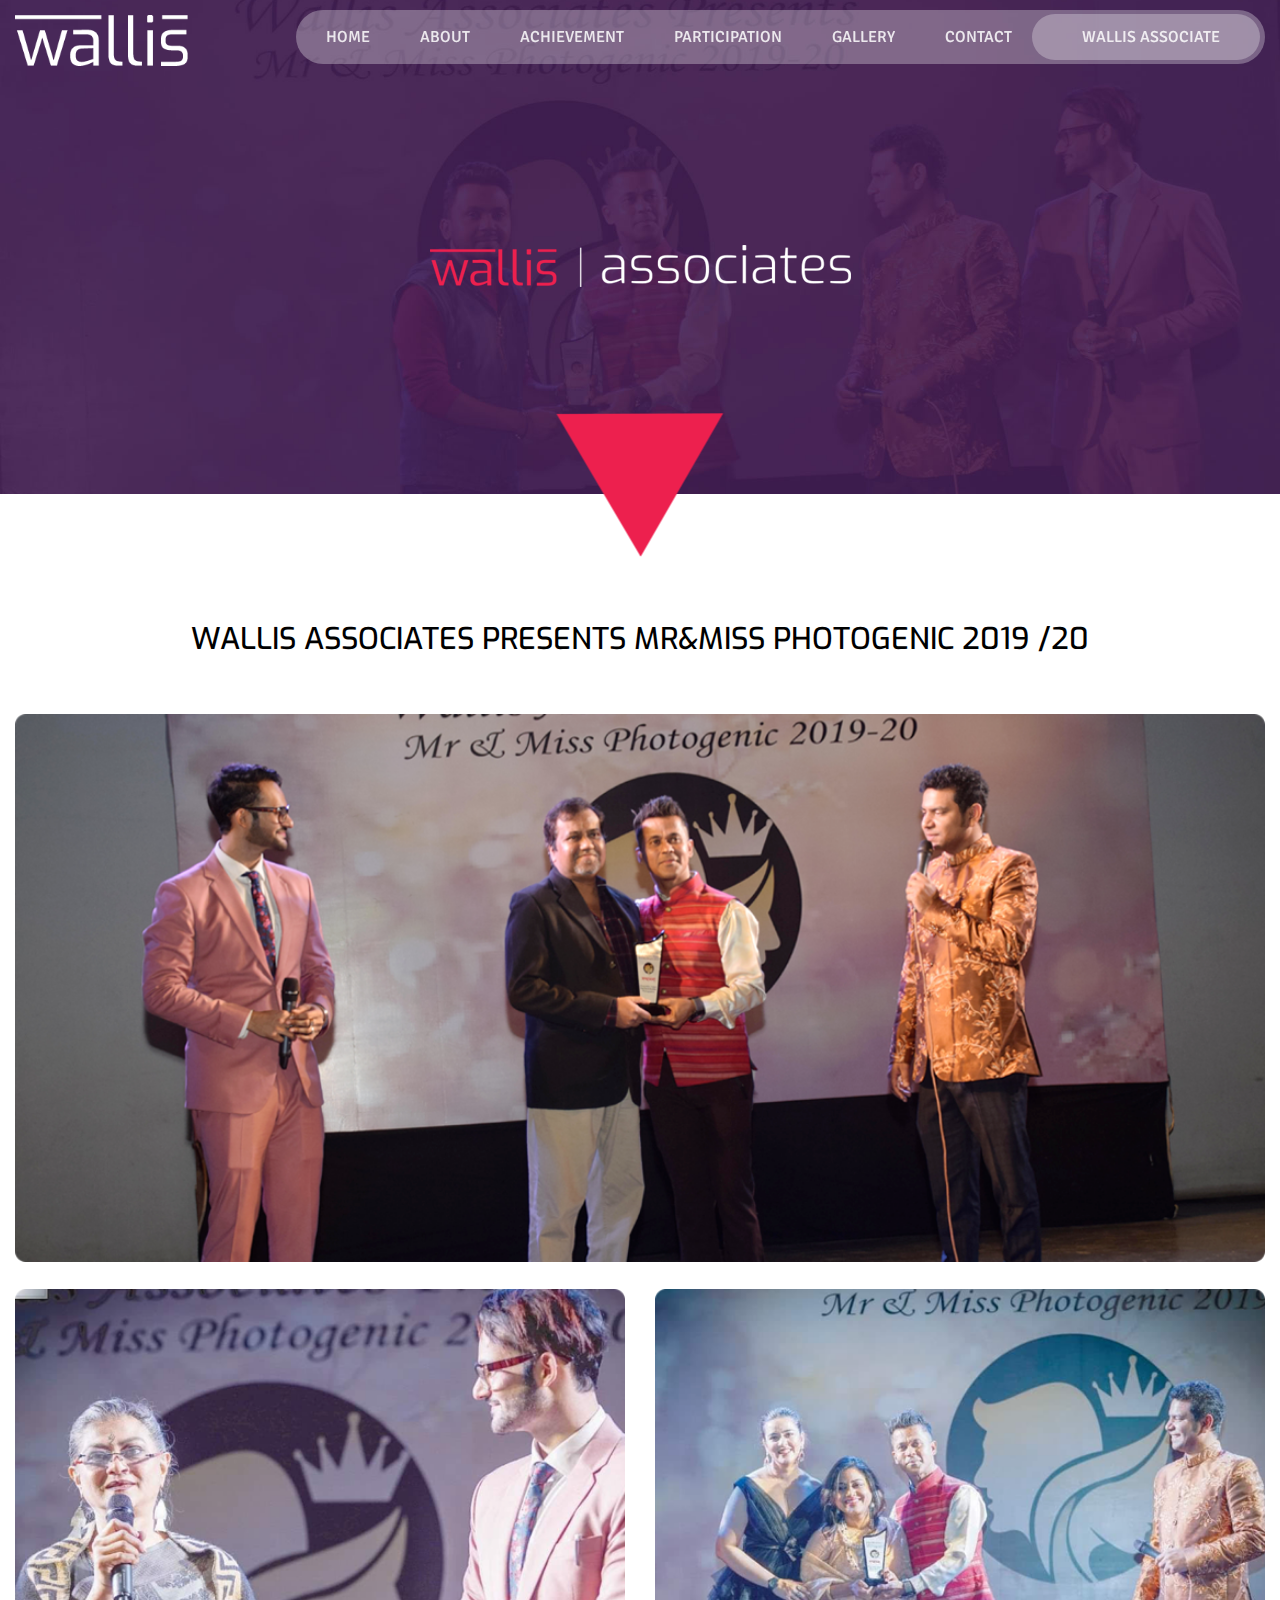
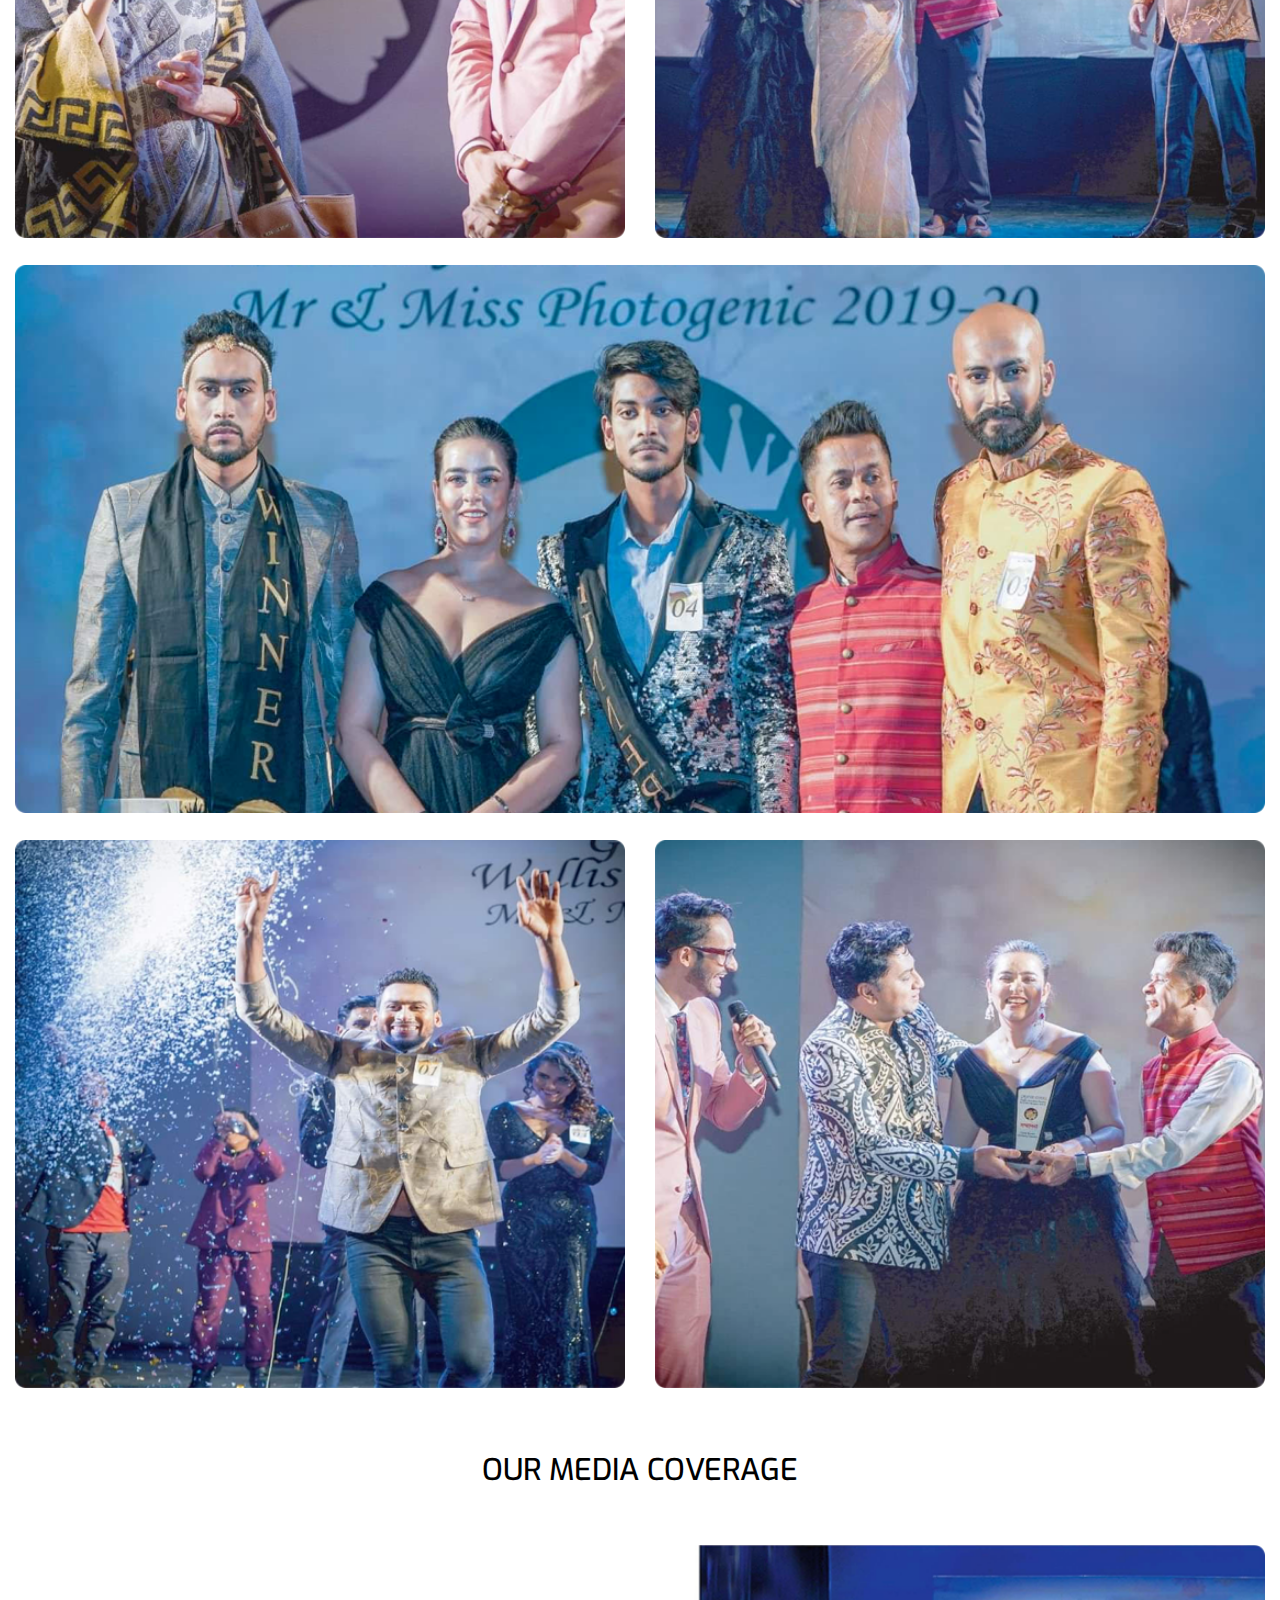
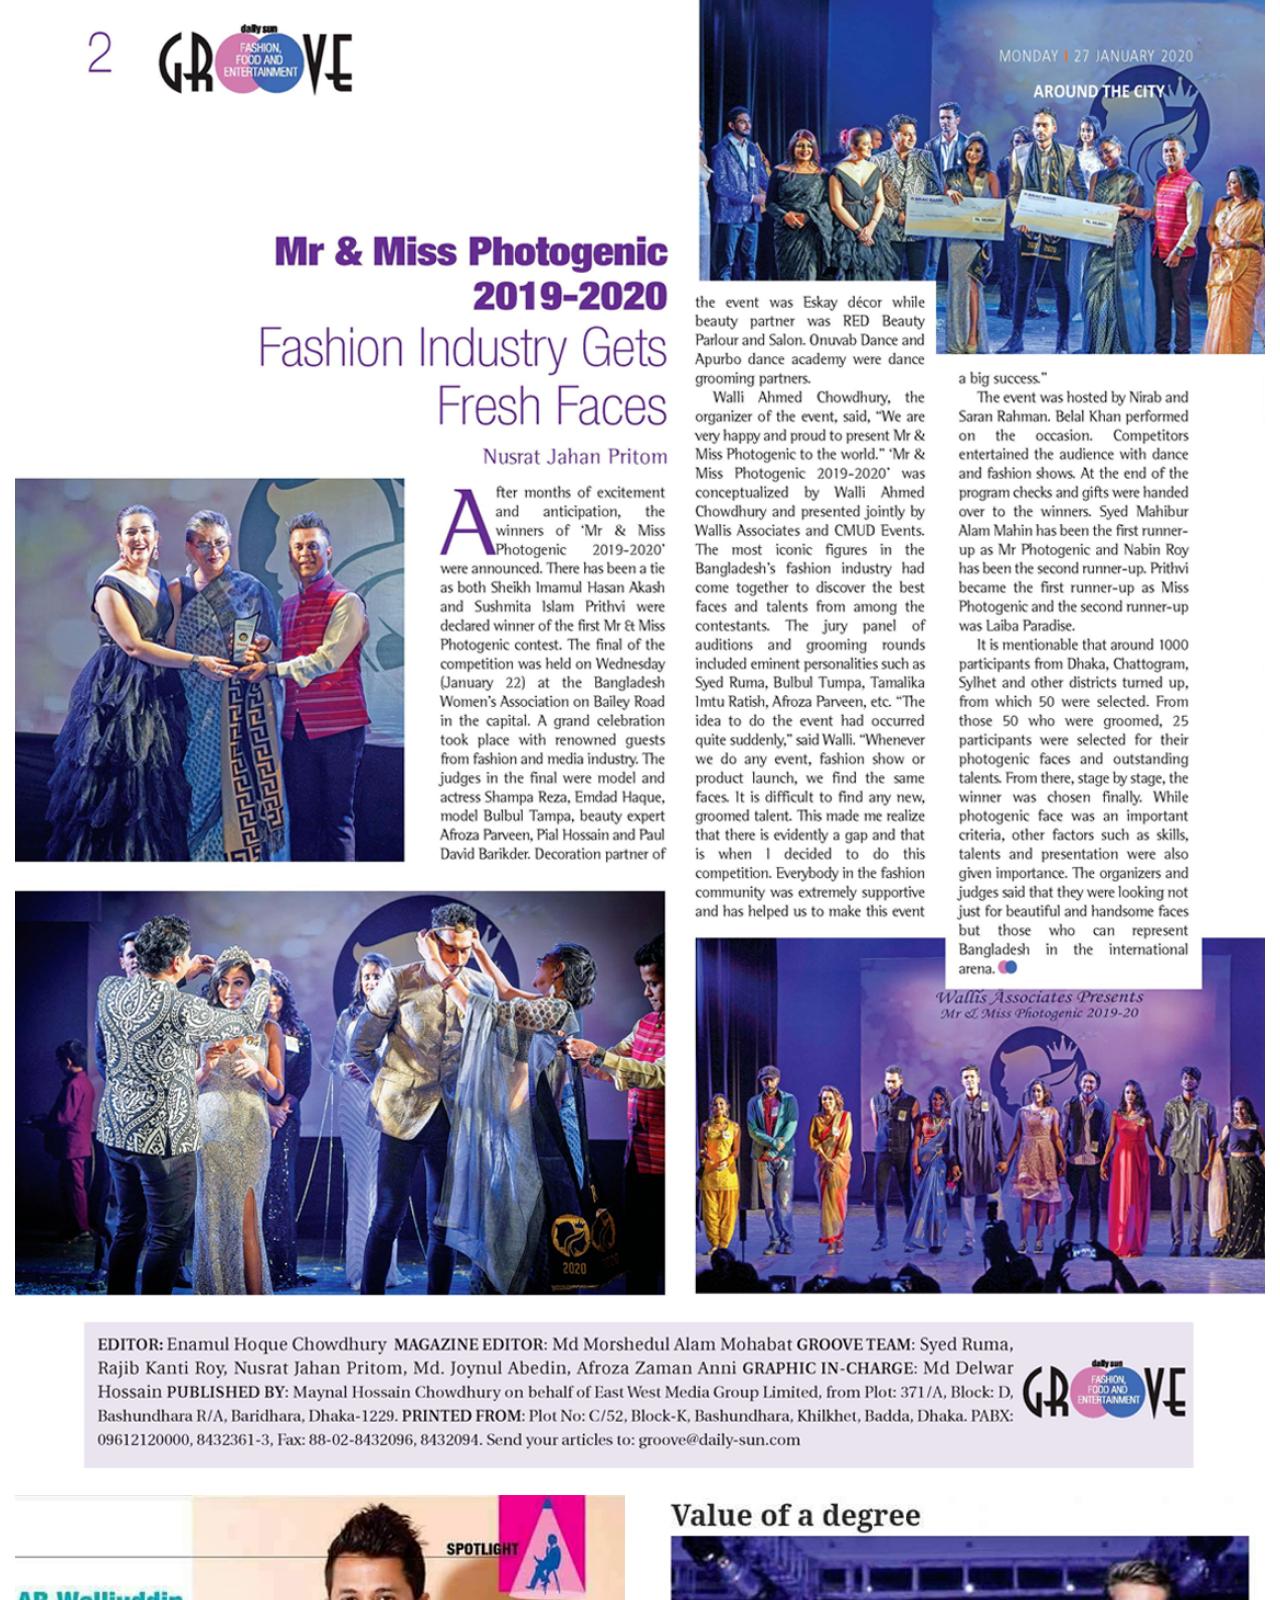
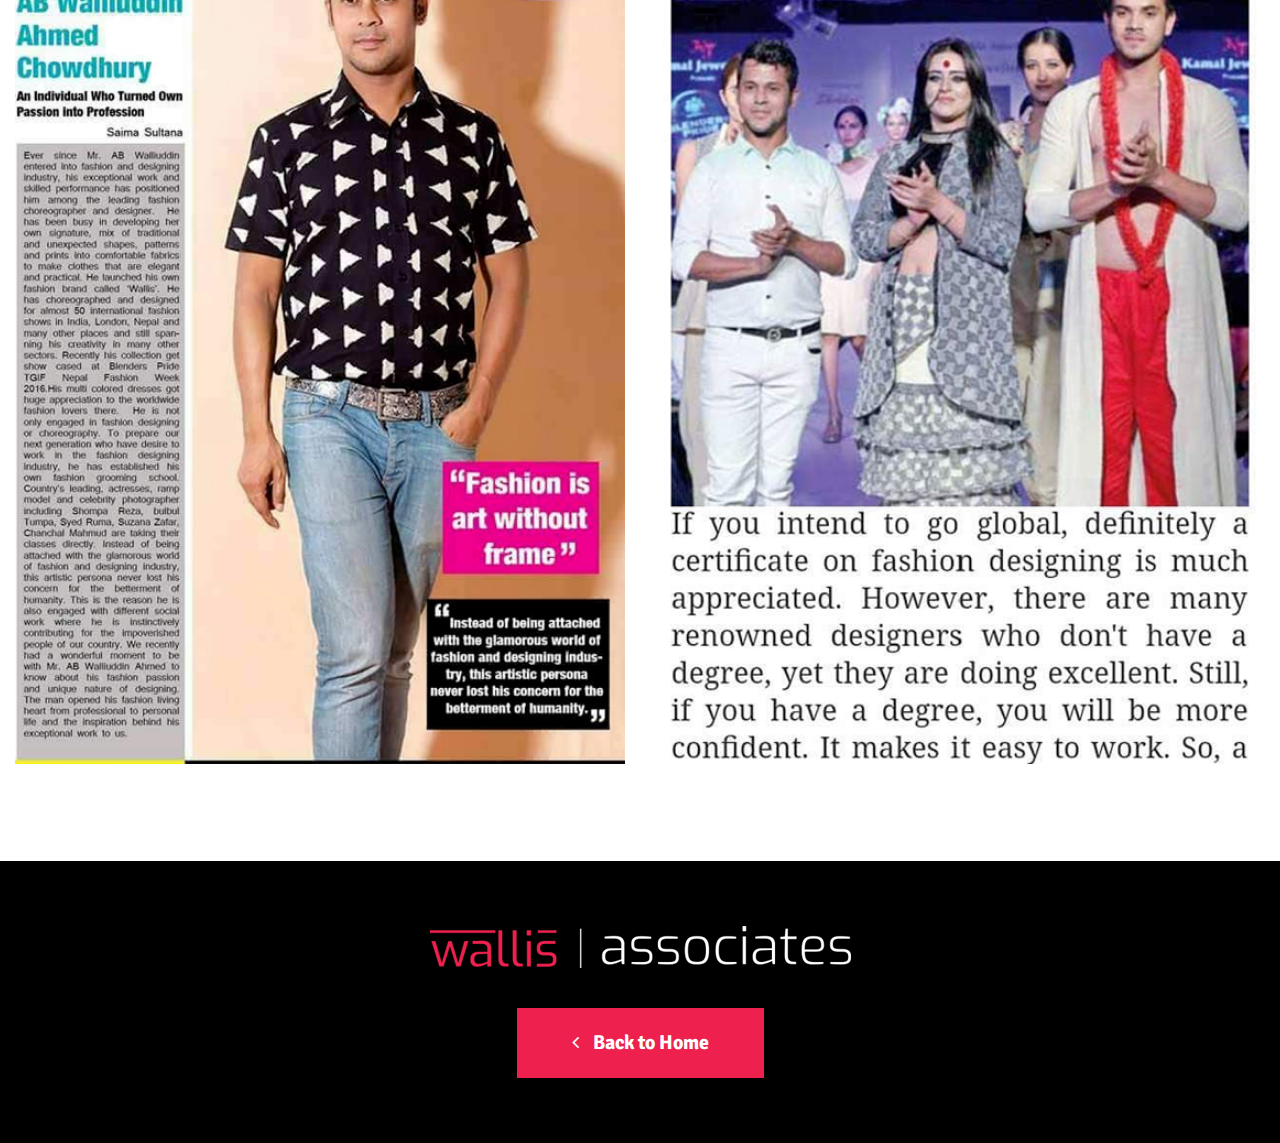
==== wallis-associate.html @ 0d992f9e "up" ====
<!DOCTYPE html>
<html lang="en">

<!-- Mirrored from lithemes.com/buzzware/ by HTTrack Website Copier/3.x [XR&CO'2014], Thu, 05 Mar 2020 04:48:38 GMT -->
<head>
    <meta http-equiv="Content-Type" content="text/html; charset=utf-8" />
    <meta name="viewport" content="user-scalable=no, width=device-width, initial-scale=1">
    <link rel="icon" href="images/favicon.png" type="image/x-icon">
    <!-- PAGE TITLE -->
    <title>Wallis</title>
    <!-- Stylesheets -->
    <link rel="stylesheet" href="https://fonts.googleapis.com/css?family=Anton">
    <link rel="stylesheet" href="css/lightcase.css">
    <link href="https://fonts.googleapis.com/css?family=Signika:300,400,600,700" rel="stylesheet">
    <!-- BOOTSTRAP STYLES -->
    <link rel="stylesheet" type="text/css" href="css/master.css">
</head>

<body class="">
    <div id="loader-wrapper">
        <div id="loader">
            <div class="spinner">
                <div class="dot1"></div>
                <div class="dot2"></div>
            </div>
        </div>
        <div class="loader-section section-top"></div>
    </div>
    <!-- STICKY HEADER -->
    <div class="header-wrap">
        <header class="fixed-header">
            <div class="menu page-scroll">
                <div class="container">
                    <div class="logo"><a href="index.html"><img src="images/logo.png" alt="Logo" /></a> </div>
                    <a class="toggleMenu" href="#">
                        <div id="nav-icon3"> <span></span> <span></span> <span></span> <span></span> </div>
                    </a>
                    <nav id="navigation-menu">
                        <ul class="nav">
                            <li><a href="index.html#sec-1">Home</a></li>
                            <li><a href="index.html#sec-2">About</a></li>
                            <li><a href="index.html#sec-3">Achievement </a></li>
                            <li><a href="index.html#sec-4">participation</a></li>
                            <li><a href="index.html#sec-5">Gallery</a></li>
                            <li><a href="index.html#sec-6">Contact</a></li>
                            <li><a href="wallis-associate.html">wallis associate</a></li>
                        </ul>
                    </nav>
                </div>
            </div>
        </header>
    </div>
    <!-- END  SICKY HEADER -->

    <!-- breadcrumb area start -->
    <div class="breadcrumb-area bg_img" data-background="images/associate-breadcrumb.jpg">
        <div class="container">
            <div class="row">
                <div class="col-md-6 col-md-offset-3 text-center">
                    <img src="images/footer-logo.png" alt="">
                </div>
            </div>
        </div>
        <div class="shape-breadcrumb"><img src="images/shape-1.png" alt=""></div>
    </div>
    <!-- breadcrumb area end -->

    <!-- associate page content start -->
    <div class="wallis-content">
        <div class="container">
            <div class="row">
                <div class="col-lg-12 text-center">
                    <h2 class="title">Wallis associates presents mr&miss photogenic 2019 /20 </h2>
                    <div class="row">
                        <div class="col-lg-12">
                            <div class="big-img">
                                <img src="assets/img/01.png" alt="">
                            </div>
                        </div>
                        <div class="col-lg-6">
                            <div class="small-img">
                                <img src="assets/img/02.png" alt="">
                            </div>
                        </div>
                        <div class="col-lg-6">
                            <div class="small-img">
                                <img src="assets/img/03.png" alt="">
                            </div>
                        </div>
                        <div class="col-lg-12">
                            <div class="big-img">
                                <img src="assets/img/04.png" alt="">
                            </div>
                        </div>
                        <div class="col-lg-6">
                            <div class="small-img">
                                <img src="assets/img/05.png" alt="">
                            </div>
                        </div>
                        <div class="col-lg-6">
                            <div class="small-img">
                                <img src="assets/img/06.png" alt="">
                            </div>
                        </div>
                    </div>
                    <h2 class="title">Our Media coverage</h2>
                    <div class="row">
                        <div class="col-lg-12">
                            <img src="assets/img/M_01.png" alt="">
                        </div>
                        <div class="col-lg-6">
                            <img src="assets/img/M_02.png" alt="">
                        </div>
                        <div class="col-lg-6">
                            <img src="assets/img/M_03.png" alt="">
                        </div>
                    </div>
                </div>
            </div>
        </div>
    </div>
    <!-- associate page content end -->

    <!-- footer area start -->
    <footer class="footer-area">
        <div class="container">
            <div class="row">
                <div class="col-md-6 col-md-offset-3">
                    <div class="footer-content">
                        <img src="images/footer-logo.png" alt="">
                        <a href="index.html" class="site-btn"><i class="fa fa-angle-left"></i> Back to Home</a>
                    </div>
                </div>
            </div>
        </div>
    </footer>
    <!-- footer area end -->

    <!-- JQUERY -->
    <script type="text/javascript" src="js/jquery-3.2.1.min.js"></script>
    <script type="text/javascript" src="js/jquery.themepunch.tools.min.js"></script>
    <script type="text/javascript" src="js/lightcase.js"></script>
    <script type="text/javascript" src="js/jquery.themepunch.revolution.min.js"></script>
    <script type="text/javascript" src="js/revolution.extension.actions.min.js"></script>
    <script type="text/javascript" src="js/revolution.extension.carousel.min.js"></script>
    <script type="text/javascript" src="js/revolution.extension.kenburn.min.js"></script>
    <script type="text/javascript" src="js/revolution.extension.layeranimation.min.js"></script>
    <script type="text/javascript" src="js/revolution.extension.migration.min.js"></script>
    <script type="text/javascript" src="js/revolution.extension.navigation.min.js"></script>
    <script type="text/javascript" src="js/revolution.extension.parallax.min.js"></script>
    <script type="text/javascript" src="js/revolution.extension.slideanims.min.js"></script>
    <script type="text/javascript" src="js/revolution.extension.video.min.js"></script>
    <script type="text/javascript" src="js/bootstrap.min.js"></script>
    <script type="text/javascript" src="js/jquery.fancybox.js"></script>
    <script type="text/javascript" src="js/wow.js"></script>
    <script type="text/javascript" src="js/slick.js"></script>
    <script type="text/javascript" src="js/responsiveslides.js"></script>
    <script type="text/javascript" src="js/masonry.pkgd.min.js"></script>
    <script type="text/javascript" src="js/formValidationcon.js"></script>
    <script type="text/javascript" src="js/jquery.malihu.PageScroll2id.js"></script>
    <script type="text/javascript" src="js/menu.js"></script>
    <script type="text/javascript" src="js/function.js"></script>
</body>

</html>
---- css/lightcase.css ----
/**
 * Lightcase - jQuery Plugin
 * The smart and flexible Lightbox Plugin.
 *
 * @author		Cornel Boppart <cornel@bopp-art.com>
 * @copyright	Author
 *
 * @version		2.5.0 (11/03/2018)
 */
/**
 * Lightcase settings
 *
 * Note: Override default settings for your project without touching this source code by simply
 * defining those variables within a SASS map called '$lightcase-custom'.
 *
 * // Example usage
 * $lightcase-custom: (
 *   'breakpoint': 768px
 * );
 */
@font-face {
  font-family: 'lightcase';
  src: url("../fonts/lightcase.eot?55356177");
  src: url("../fonts/lightcase.eot?55356177#iefix") format("embedded-opentype"), url("../fonts/lightcase.woff?55356177") format("woff"), url("../fonts/lightcase.ttf?55356177") format("truetype"), url("../fonts/lightcase.svg?55356177#lightcase") format("svg");
  font-weight: normal;
  font-style: normal;
}
/* line 12, ../scss/components/fonts/_font-lightcase.scss */
[class*='lightcase-icon-']:before {
  font-family: 'lightcase', sans-serif;
  font-style: normal;
  font-weight: normal;
  speak: none;
  display: inline-block;
  text-decoration: inherit;
  width: 1em;
  text-align: center;
  /* For safety - reset parent styles, that can break glyph codes*/
  font-variant: normal;
  text-transform: none;
  /* fix buttons height, for twitter bootstrap */
  line-height: 1em;
  /* Uncomment for 3D effect */
  /* text-shadow: 1px 1px 1px rgba(127, 127, 127, 0.3); */
}

/* Codes */
/* line 35, ../scss/components/fonts/_font-lightcase.scss */
.lightcase-icon-play:before {
  content: '\e800';
}

/* line 36, ../scss/components/fonts/_font-lightcase.scss */
.lightcase-icon-pause:before {
  content: '\e801';
}

/* line 37, ../scss/components/fonts/_font-lightcase.scss */
.lightcase-icon-close:before {
  content: '\e802';
}

/* line 38, ../scss/components/fonts/_font-lightcase.scss */
.lightcase-icon-prev:before {
  content: '\e803';
}

/* line 39, ../scss/components/fonts/_font-lightcase.scss */
.lightcase-icon-next:before {
  content: '\e804';
}

/* line 40, ../scss/components/fonts/_font-lightcase.scss */
.lightcase-icon-spin:before {
  content: '\e805';
}

/**
 * Mixin providing icon defaults to be used on top of font-lightcase.
 *
 * Example usage:
 * @include icon(#e9e9e9)
 */
/**
 * Mixin providing icon defaults including a hover status to be used
 * on top of font-lightcase.
 *
 * Example usage:
 * @include icon-hover(#e9e9e9, #fff)
 */
/**
 * Provides natural content overflow behavior and scrolling support
 * even so for touch devices.
 *
 * Example usage:
 * @include overflow()
 */
/**
 * Neutralizes/resets dimensions including width, height, position as well as margins,
 * paddings and styles. Used to enforce a neutral and unstyled look and behavoir!
 *
 * Example usage:
 * @include clear(true)
 *
 * @param boolean $important
 */
@-webkit-keyframes lightcase-spin {
  0% {
    -webkit-transform: rotate(0deg);
    -moz-transform: rotate(0deg);
    -o-transform: rotate(0deg);
    transform: rotate(0deg);
  }
  100% {
    -webkit-transform: rotate(359deg);
    -moz-transform: rotate(359deg);
    -o-transform: rotate(359deg);
    transform: rotate(359deg);
  }
}
@-moz-keyframes lightcase-spin {
  0% {
    -webkit-transform: rotate(0deg);
    -moz-transform: rotate(0deg);
    -o-transform: rotate(0deg);
    transform: rotate(0deg);
  }
  100% {
    -webkit-transform: rotate(359deg);
    -moz-transform: rotate(359deg);
    -o-transform: rotate(359deg);
    transform: rotate(359deg);
  }
}
@-o-keyframes lightcase-spin {
  0% {
    -webkit-transform: rotate(0deg);
    -moz-transform: rotate(0deg);
    -o-transform: rotate(0deg);
    transform: rotate(0deg);
  }
  100% {
    -webkit-transform: rotate(359deg);
    -moz-transform: rotate(359deg);
    -o-transform: rotate(359deg);
    transform: rotate(359deg);
  }
}
@-ms-keyframes lightcase-spin {
  0% {
    -webkit-transform: rotate(0deg);
    -moz-transform: rotate(0deg);
    -o-transform: rotate(0deg);
    transform: rotate(0deg);
  }
  100% {
    -webkit-transform: rotate(359deg);
    -moz-transform: rotate(359deg);
    -o-transform: rotate(359deg);
    transform: rotate(359deg);
  }
}
@keyframes lightcase-spin {
  0% {
    -webkit-transform: rotate(0deg);
    -moz-transform: rotate(0deg);
    -o-transform: rotate(0deg);
    transform: rotate(0deg);
  }
  100% {
    -webkit-transform: rotate(359deg);
    -moz-transform: rotate(359deg);
    -o-transform: rotate(359deg);
    transform: rotate(359deg);
  }
}
/* line 1, ../scss/components/modules/_case.scss */
#lightcase-case {
  display: none;
  position: fixed;
  z-index: 2002;
  top: 50%;
  left: 50%;
  font-family: arial, sans-serif;
  font-size: 13px;
  line-height: 1.5;
  text-align: left;
  text-shadow: 0 0 10px rgba(0, 0, 0, 0.5);
}
@media screen and (max-width: 640px) {
  /* line 16, ../scss/components/modules/_case.scss */
  html[data-lc-type=inline] #lightcase-case, html[data-lc-type=ajax] #lightcase-case {
    position: fixed !important;
    top: 0 !important;
    left: 0 !important;
    right: 0 !important;
    bottom: 0 !important;
    margin: 0 !important;
    padding: 55px 0 70px 0;
    width: 100% !important;
    height: 100% !important;
    overflow: auto !important;
  }
}

@media screen and (min-width: 641px) {
  /* line 4, ../scss/components/modules/_content.scss */
  html:not([data-lc-type=error]) #lightcase-content {
    position: relative;
    z-index: 1;
    text-shadow: none;
    background-color: #fff;
    -webkit-box-shadow: 0 0 30px rgba(0, 0, 0, 0.5);
    -moz-box-shadow: 0 0 30px rgba(0, 0, 0, 0.5);
    -o-box-shadow: 0 0 30px rgba(0, 0, 0, 0.5);
    box-shadow: 0 0 30px rgba(0, 0, 0, 0.5);
    -webkit-backface-visibility: hidden;
  }
}
@media screen and (min-width: 641px) {
  /* line 23, ../scss/components/modules/_content.scss */
  html[data-lc-type=image] #lightcase-content, html[data-lc-type=video] #lightcase-content {
    background-color: #333;
  }
}
/* line 31, ../scss/components/modules/_content.scss */
html[data-lc-type=inline] #lightcase-content, html[data-lc-type=ajax] #lightcase-content, html[data-lc-type=error] #lightcase-content {
  -webkit-box-shadow: none;
  -moz-box-shadow: none;
  -o-box-shadow: none;
  box-shadow: none;
}
@media screen and (max-width: 640px) {
  /* line 31, ../scss/components/modules/_content.scss */
  html[data-lc-type=inline] #lightcase-content, html[data-lc-type=ajax] #lightcase-content, html[data-lc-type=error] #lightcase-content {
    position: relative !important;
    top: auto !important;
    left: auto !important;
    width: auto !important;
    height: auto !important;
    margin: 0 !important;
    padding: 0 !important;
    border: none !important;
    background: none !important;
  }
}
/* line 43, ../scss/components/modules/_content.scss */
html[data-lc-type=inline] #lightcase-content .lightcase-contentInner, html[data-lc-type=ajax] #lightcase-content .lightcase-contentInner, html[data-lc-type=error] #lightcase-content .lightcase-contentInner {
  -webkit-box-sizing: border-box;
  -moz-box-sizing: border-box;
  -o-box-sizing: border-box;
  box-sizing: border-box;
}
@media screen and (max-width: 640px) {
  /* line 43, ../scss/components/modules/_content.scss */
  html[data-lc-type=inline] #lightcase-content .lightcase-contentInner, html[data-lc-type=ajax] #lightcase-content .lightcase-contentInner, html[data-lc-type=error] #lightcase-content .lightcase-contentInner {
    padding: 15px;
  }
  /* line 52, ../scss/components/modules/_content.scss */
  html[data-lc-type=inline] #lightcase-content .lightcase-contentInner, html[data-lc-type=inline] #lightcase-content .lightcase-contentInner > *, html[data-lc-type=ajax] #lightcase-content .lightcase-contentInner, html[data-lc-type=ajax] #lightcase-content .lightcase-contentInner > *, html[data-lc-type=error] #lightcase-content .lightcase-contentInner, html[data-lc-type=error] #lightcase-content .lightcase-contentInner > * {
    width: 100% !important;
    max-width: none !important;
  }
  /* line 59, ../scss/components/modules/_content.scss */
  html[data-lc-type=inline] #lightcase-content .lightcase-contentInner > *:not(iframe), html[data-lc-type=ajax] #lightcase-content .lightcase-contentInner > *:not(iframe), html[data-lc-type=error] #lightcase-content .lightcase-contentInner > *:not(iframe) {
    height: auto !important;
    max-height: none !important;
  }
}
@media screen and (max-width: 640px) {
  /* line 70, ../scss/components/modules/_content.scss */
  html.lightcase-isMobileDevice[data-lc-type=iframe] #lightcase-content .lightcase-contentInner iframe {
    overflow: auto;
    -webkit-overflow-scrolling: touch;
  }
}
@media screen and (max-width: 640px) and (min-width: 641px) {
  /* line 74, ../scss/components/modules/_content.scss */
  html[data-lc-type=image] #lightcase-content .lightcase-contentInner, html[data-lc-type=video] #lightcase-content .lightcase-contentInner {
    line-height: 0.75;
  }
}

/* line 82, ../scss/components/modules/_content.scss */
html[data-lc-type=image] #lightcase-content .lightcase-contentInner {
  position: relative;
  overflow: hidden !important;
}
@media screen and (max-width: 640px) {
  /* line 91, ../scss/components/modules/_content.scss */
  html[data-lc-type=inline] #lightcase-content .lightcase-contentInner .lightcase-inlineWrap, html[data-lc-type=ajax] #lightcase-content .lightcase-contentInner .lightcase-inlineWrap, html[data-lc-type=error] #lightcase-content .lightcase-contentInner .lightcase-inlineWrap {
    position: relative !important;
    top: auto !important;
    left: auto !important;
    width: auto !important;
    height: auto !important;
    margin: 0 !important;
    padding: 0 !important;
    border: none !important;
    background: none !important;
  }
}
@media screen and (min-width: 641px) {
  /* line 100, ../scss/components/modules/_content.scss */
  html:not([data-lc-type=error]) #lightcase-content .lightcase-contentInner .lightcase-inlineWrap {
    padding: 30px;
    overflow: auto;
    -webkit-box-sizing: border-box;
    -moz-box-sizing: border-box;
    -o-box-sizing: border-box;
    box-sizing: border-box;
  }
}
@media screen and (max-width: 640px) {
  /* line 117, ../scss/components/modules/_content.scss */
  #lightcase-content h1, #lightcase-content h2, #lightcase-content h3, #lightcase-content h4, #lightcase-content h5, #lightcase-content h6, #lightcase-content p {
    color: #aaa;
  }
}
@media screen and (min-width: 641px) {
  /* line 117, ../scss/components/modules/_content.scss */
  #lightcase-content h1, #lightcase-content h2, #lightcase-content h3, #lightcase-content h4, #lightcase-content h5, #lightcase-content h6, #lightcase-content p {
    color: #333;
  }
}

/* line 3, ../scss/components/modules/_error.scss */
#lightcase-case p.lightcase-error {
  margin: 0;
  font-size: 17px;
  text-align: center;
  white-space: nowrap;
  overflow: hidden;
  text-overflow: ellipsis;
  color: #aaa;
}
@media screen and (max-width: 640px) {
  /* line 3, ../scss/components/modules/_error.scss */
  #lightcase-case p.lightcase-error {
    padding: 30px 0;
  }
}
@media screen and (min-width: 641px) {
  /* line 3, ../scss/components/modules/_error.scss */
  #lightcase-case p.lightcase-error {
    padding: 0;
  }
}

/* line 4, ../scss/components/modules/_global.scss */
.lightcase-open body {
  overflow: hidden;
}
/* line 8, ../scss/components/modules/_global.scss */
.lightcase-isMobileDevice .lightcase-open body {
  max-width: 100%;
  max-height: 100%;
}

/* line 1, ../scss/components/modules/_info.scss */
#lightcase-info {
  position: absolute;
  padding-top: 15px;
}
/* line 9, ../scss/components/modules/_info.scss */
#lightcase-info #lightcase-title,
#lightcase-info #lightcase-caption {
  margin: 0;
  padding: 0;
  line-height: 1.5;
  font-weight: normal;
  text-overflow: ellipsis;
}
/* line 19, ../scss/components/modules/_info.scss */
#lightcase-info #lightcase-title {
  font-size: 17px;
  color: #aaa;
}
@media screen and (max-width: 640px) {
  /* line 19, ../scss/components/modules/_info.scss */
  #lightcase-info #lightcase-title {
    position: fixed;
    top: 10px;
    left: 0;
    max-width: 87.5%;
    padding: 5px 15px;
    background: #333;
  }
}
/* line 33, ../scss/components/modules/_info.scss */
#lightcase-info #lightcase-caption {
  clear: both;
  font-size: 13px;
  color: #aaa;
}
/* line 39, ../scss/components/modules/_info.scss */
#lightcase-info #lightcase-sequenceInfo {
  font-size: 11px;
  color: #aaa;
}
@media screen and (max-width: 640px) {
  /* line 45, ../scss/components/modules/_info.scss */
  .lightcase-fullScreenMode #lightcase-info {
    padding-left: 15px;
    padding-right: 15px;
  }
  /* line 51, ../scss/components/modules/_info.scss */
  html:not([data-lc-type=image]):not([data-lc-type=video]):not([data-lc-type=flash]):not([data-lc-type=error]) #lightcase-info {
    position: static;
  }
}

/* line 1, ../scss/components/modules/_loading.scss */
#lightcase-loading {
  position: fixed;
  z-index: 9999;
  width: 1.123em;
  height: auto;
  font-size: 38px;
  line-height: 1;
  text-align: center;
  text-shadow: none;
  position: fixed;
  z-index: 2001;
  top: 50%;
  left: 50%;
  margin-top: -0.5em;
  margin-left: -0.5em;
  opacity: 1;
  font-size: 32px;
  text-shadow: 0 0 15px #fff;
  -moz-transform-origin: 50% 53%;
  -webkit-animation: lightcase-spin 0.5s infinite linear;
  -moz-animation: lightcase-spin 0.5s infinite linear;
  -o-animation: lightcase-spin 0.5s infinite linear;
  animation: lightcase-spin 0.5s infinite linear;
}
/* line 20, ../scss/components/mixins/_presets.scss */
#lightcase-loading, #lightcase-loading:focus {
  text-decoration: none;
  color: #fff;
  -webkit-tap-highlight-color: transparent;
  -webkit-transition: color, opacity, ease-in-out 0.25s;
  -moz-transition: color, opacity, ease-in-out 0.25s;
  -o-transition: color, opacity, ease-in-out 0.25s;
  transition: color, opacity, ease-in-out 0.25s;
}
/* line 32, ../scss/components/mixins/_presets.scss */
#lightcase-loading > span {
  display: inline-block;
  text-indent: -9999px;
}

/* line 2, ../scss/components/modules/_navigation.scss */
a[class*='lightcase-icon-'] {
  position: fixed;
  z-index: 9999;
  width: 1.123em;
  height: auto;
  font-size: 38px;
  line-height: 1;
  text-align: center;
  text-shadow: none;
  outline: none;
  cursor: pointer;
}
/* line 20, ../scss/components/mixins/_presets.scss */
a[class*='lightcase-icon-'], a[class*='lightcase-icon-']:focus {
  text-decoration: none;
  color: rgba(255, 255, 255, 0.6);
  -webkit-tap-highlight-color: transparent;
  -webkit-transition: color, opacity, ease-in-out 0.25s;
  -moz-transition: color, opacity, ease-in-out 0.25s;
  -o-transition: color, opacity, ease-in-out 0.25s;
  transition: color, opacity, ease-in-out 0.25s;
}
/* line 32, ../scss/components/mixins/_presets.scss */
a[class*='lightcase-icon-'] > span {
  display: inline-block;
  text-indent: -9999px;
}
/* line 49, ../scss/components/mixins/_presets.scss */
a[class*='lightcase-icon-']:hover {
  color: white;
  text-shadow: 0 0 15px white;
}
/* line 10, ../scss/components/modules/_navigation.scss */
.lightcase-isMobileDevice a[class*='lightcase-icon-']:hover {
  color: #aaa;
  text-shadow: none;
}
/* line 17, ../scss/components/modules/_navigation.scss */
a[class*='lightcase-icon-'].lightcase-icon-close {
  position: fixed;
  top: 15px;
  right: 15px;
  bottom: auto;
  margin: 0;
  opacity: 0;
  outline: none;
}
/* line 28, ../scss/components/modules/_navigation.scss */
a[class*='lightcase-icon-'].lightcase-icon-prev {
  left: 15px;
}
/* line 33, ../scss/components/modules/_navigation.scss */
a[class*='lightcase-icon-'].lightcase-icon-next {
  right: 15px;
}
/* line 38, ../scss/components/modules/_navigation.scss */
a[class*='lightcase-icon-'].lightcase-icon-pause, a[class*='lightcase-icon-'].lightcase-icon-play {
  left: 50%;
  margin-left: -0.5em;
}
@media screen and (min-width: 641px) {
  /* line 38, ../scss/components/modules/_navigation.scss */
  a[class*='lightcase-icon-'].lightcase-icon-pause, a[class*='lightcase-icon-'].lightcase-icon-play {
    opacity: 0;
  }
}
@media screen and (max-width: 640px) {
  /* line 2, ../scss/components/modules/_navigation.scss */
  a[class*='lightcase-icon-'] {
    bottom: 15px;
    font-size: 24px;
  }
}
@media screen and (min-width: 641px) {
  /* line 2, ../scss/components/modules/_navigation.scss */
  a[class*='lightcase-icon-'] {
    bottom: 50%;
    margin-bottom: -0.5em;
  }
  /* line 57, ../scss/components/modules/_navigation.scss */
  a[class*='lightcase-icon-']:hover, #lightcase-case:hover ~ a[class*='lightcase-icon-'] {
    opacity: 1;
  }
}

/* line 1, ../scss/components/modules/_overlay.scss */
#lightcase-overlay {
  display: none;
  width: 100%;
  min-height: 100%;
  position: fixed;
  z-index: 2000;
  top: -9999px;
  bottom: -9999px;
  left: 0;
  background: #333;
}
@media screen and (max-width: 640px) {
  /* line 1, ../scss/components/modules/_overlay.scss */
  #lightcase-overlay {
    opacity: 1 !important;
  }
}
---- css/master.css ----
/*------------------------------------------------------------------
[Master Stylesheet]

Project:	Buzzware
Version:	1.0
Last change:	19/06/17 
Assigned to:	Lithemes
Primary use:	Fashion Week & Beauty Events Business  
-------------------------------------------------------------------*/
@import "bootstrap.css";
@import "font-awesome.min.css";
@import "slick.css";
@import "slick-theme.css";
@import "animate.css";
@import "responsiveslides.css";
@import "jquery.fancybox.css";
@import "formValidation.css";
@import "menu.css";
@import "masonry-docs.css";
@import "preloader.css";
@import "layout.html";
@import "settings.css";
@import "layers.css";
@import "navigation.css";
@import "style.css";
@import "media-queries.css";
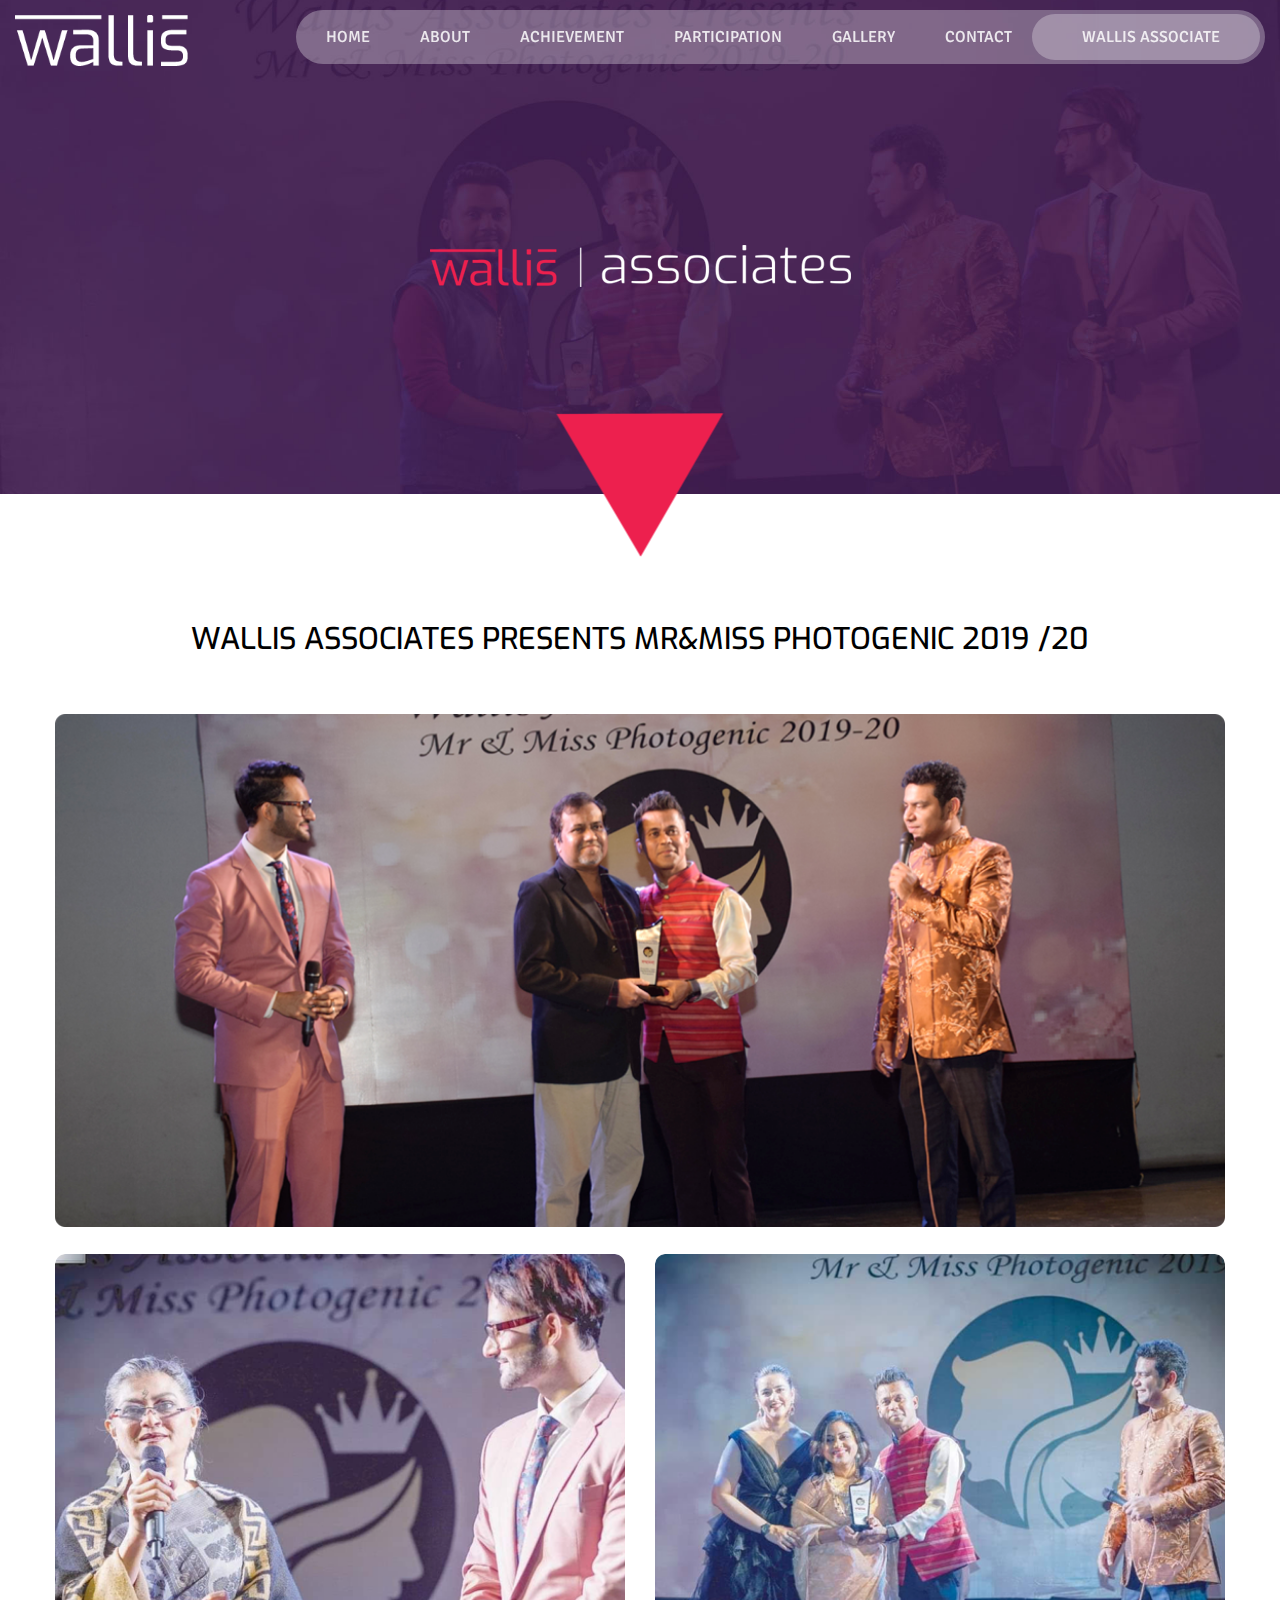
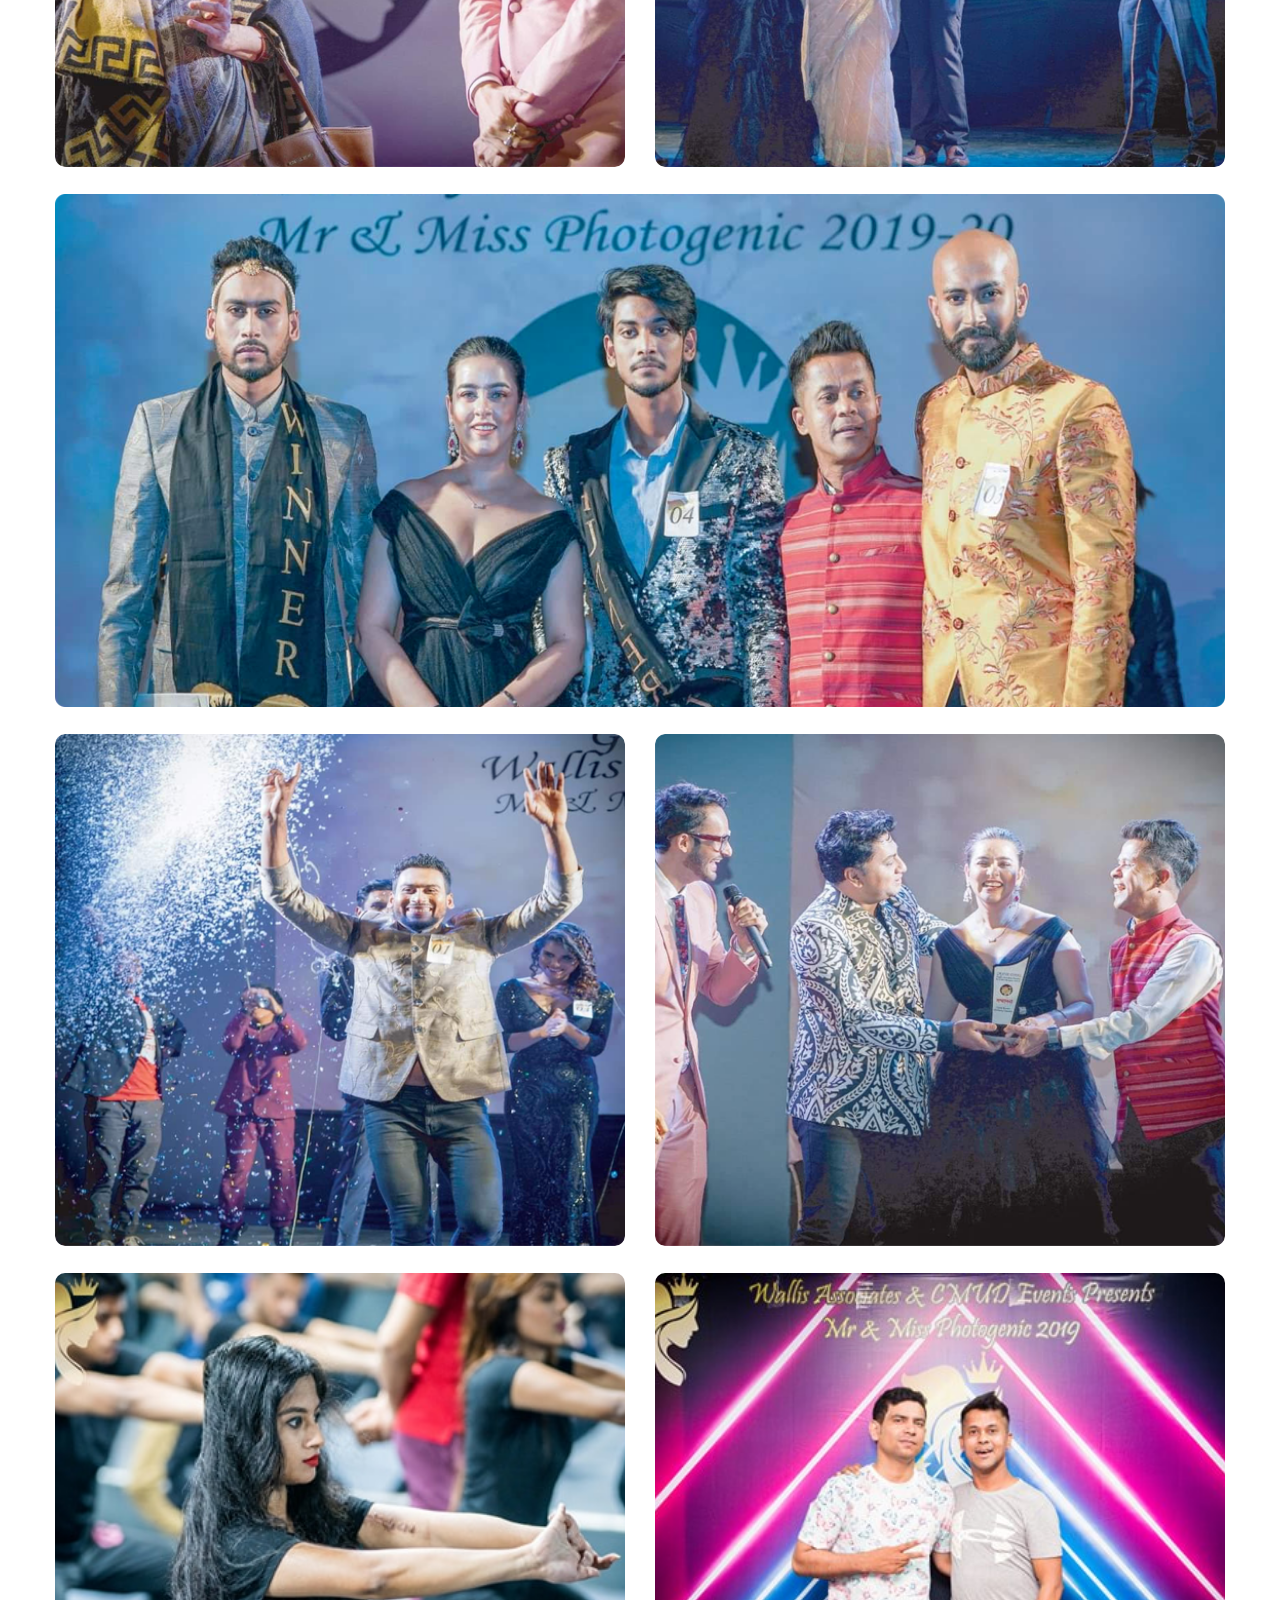
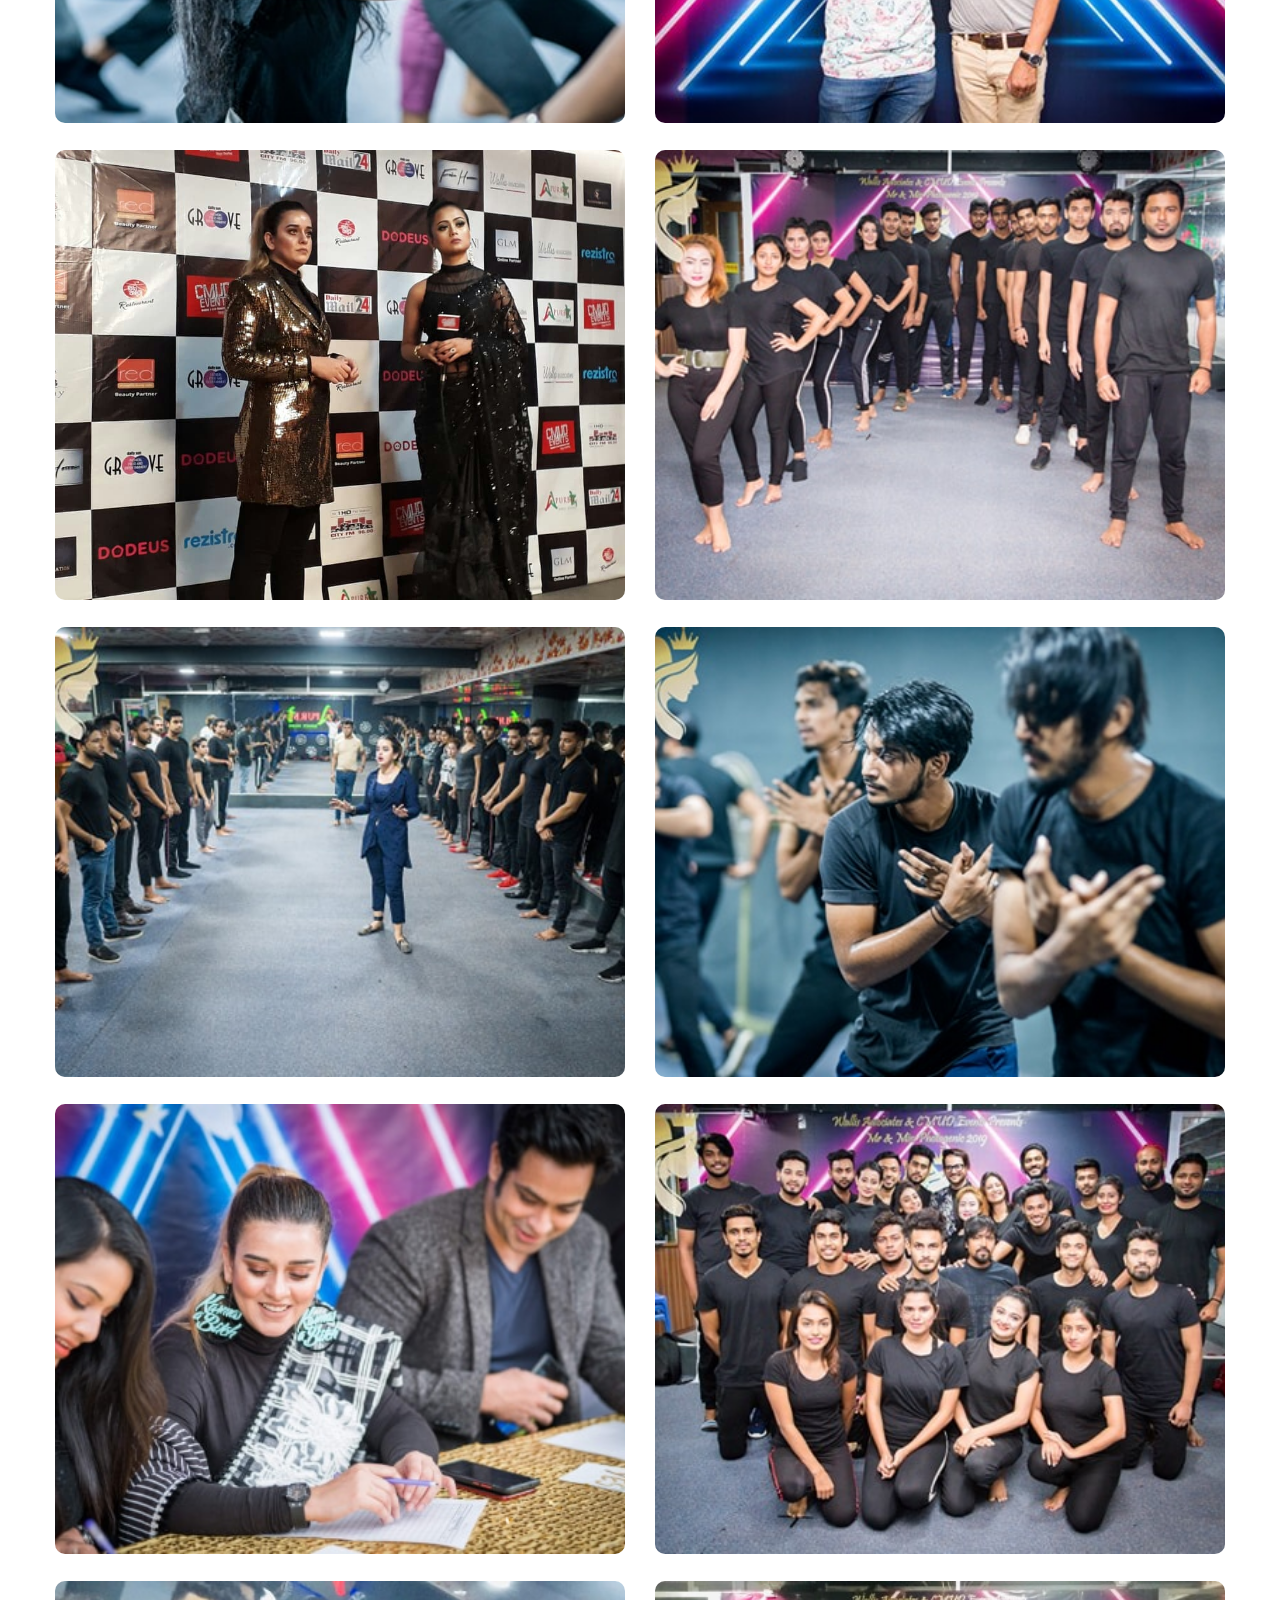
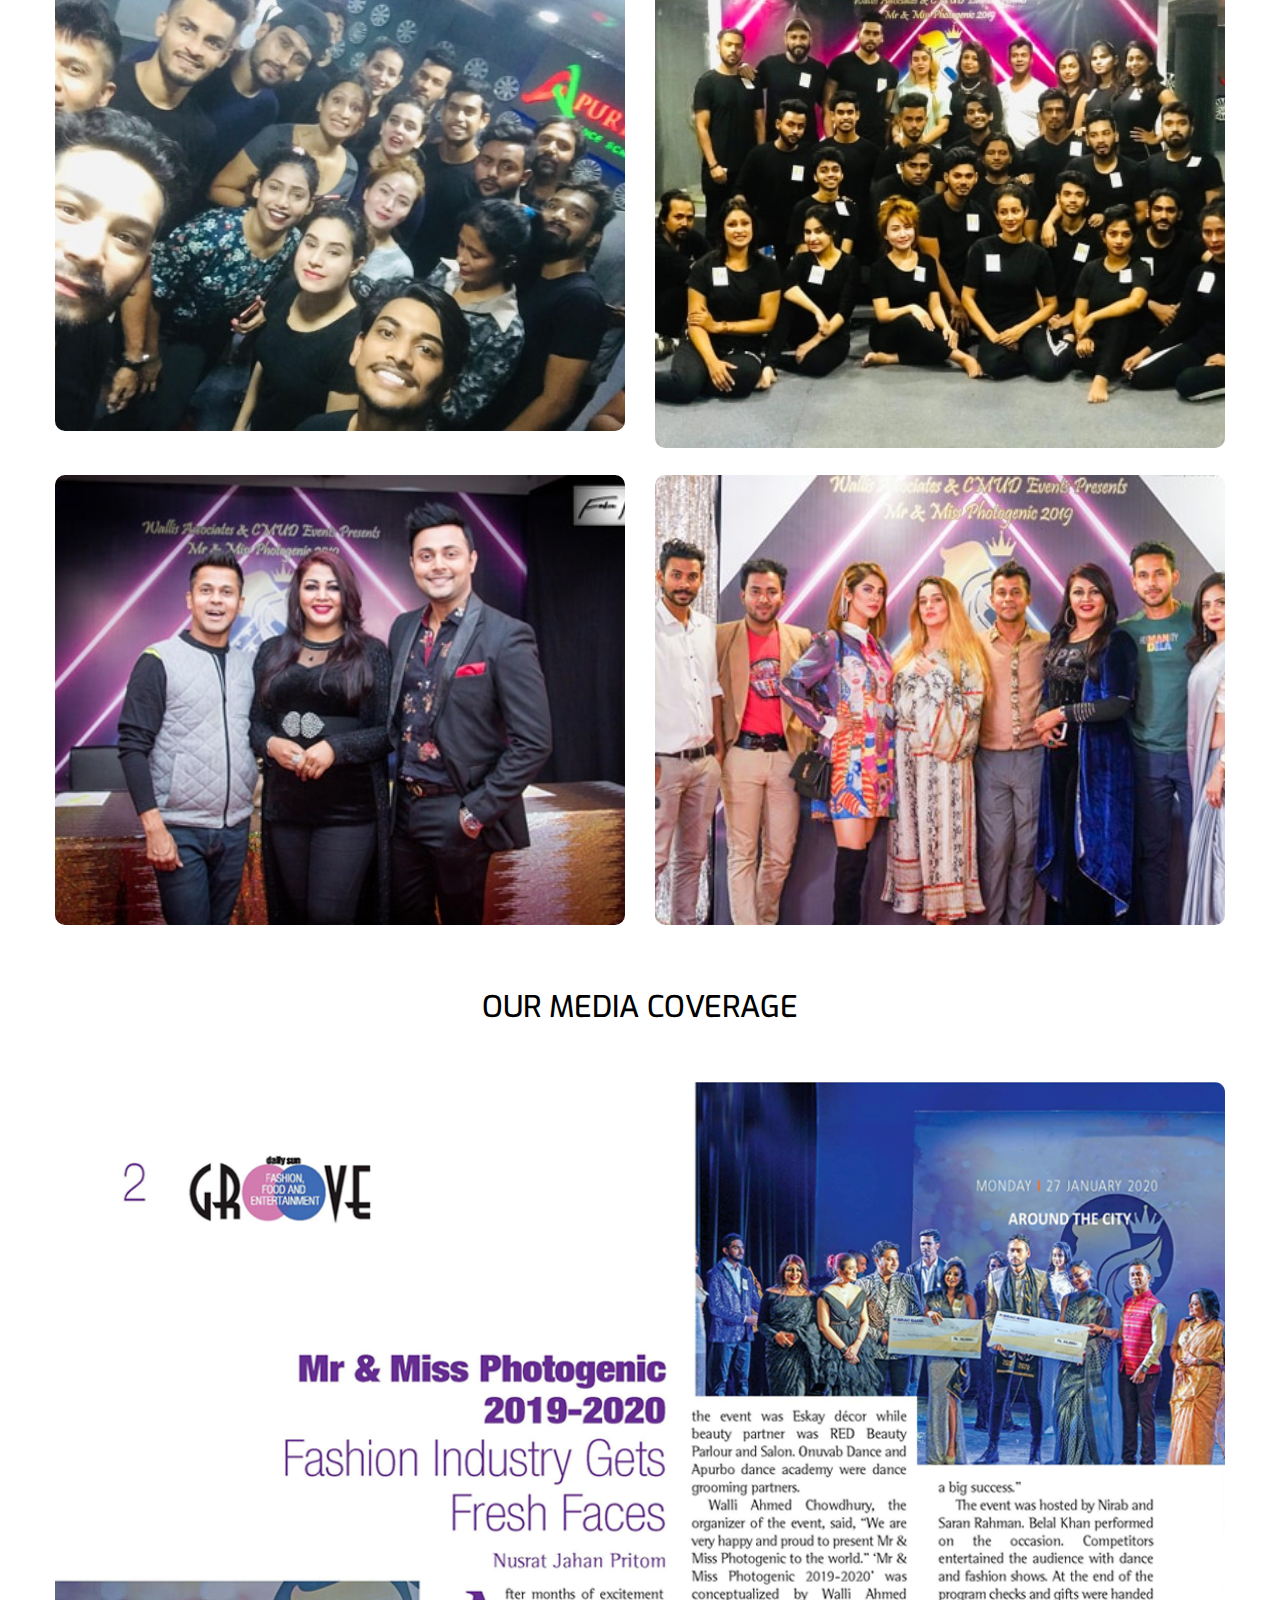
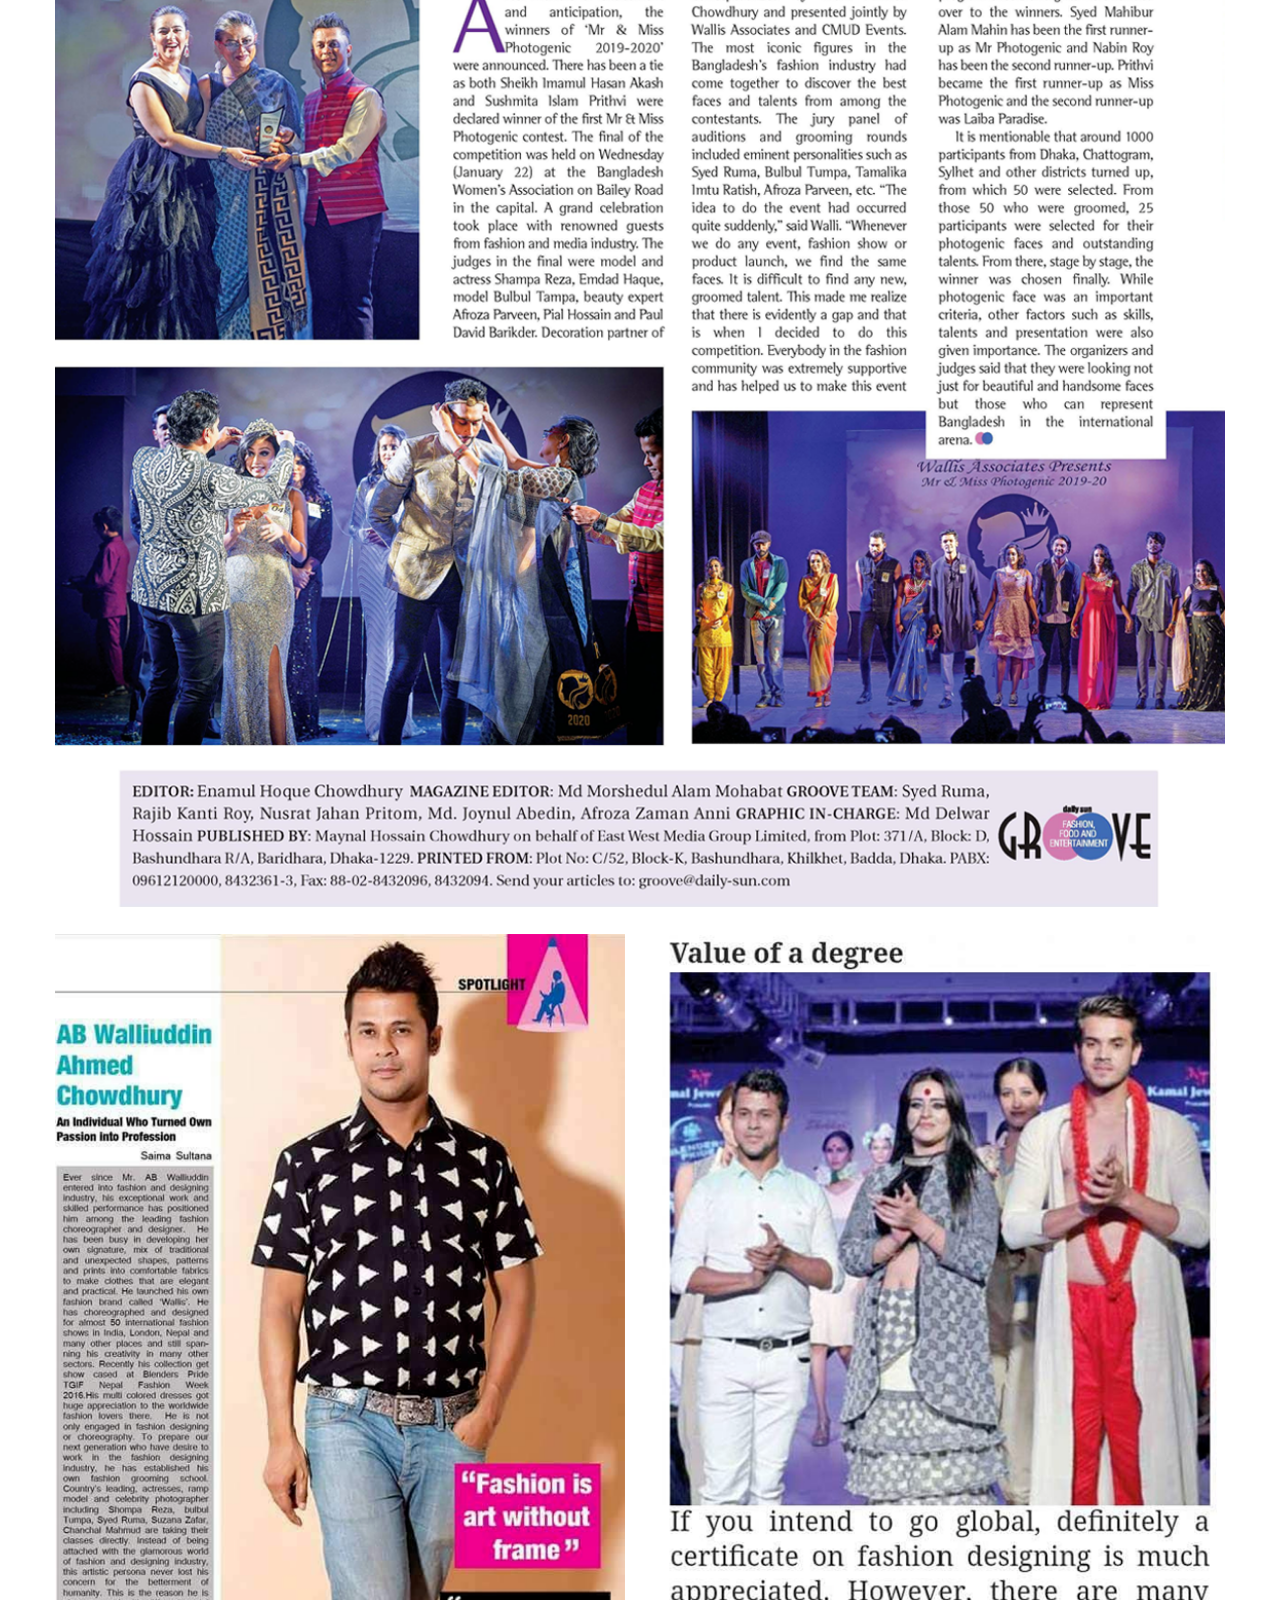
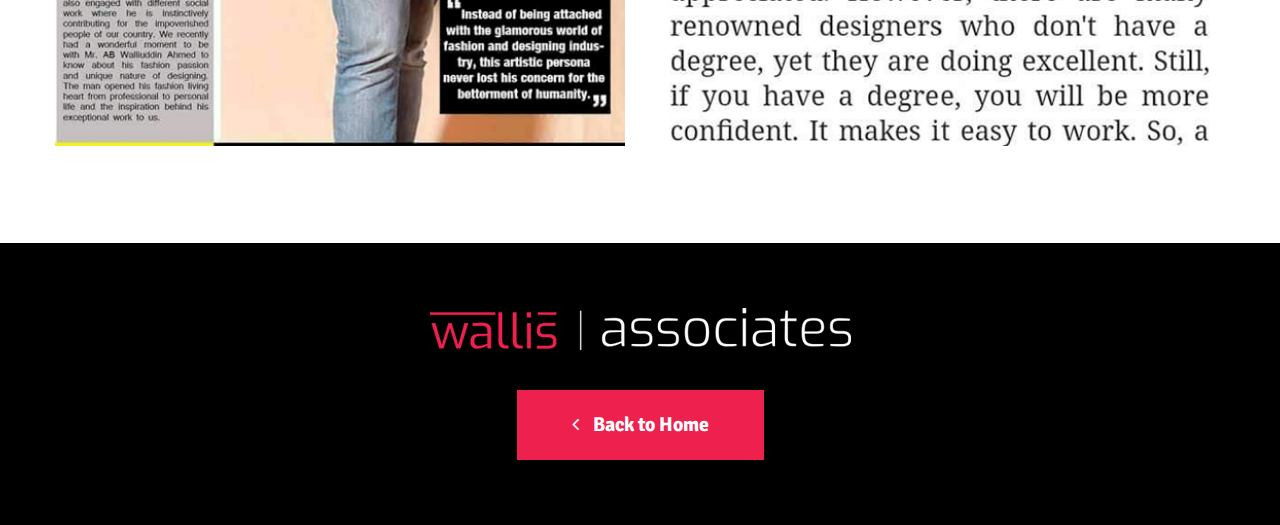
==== commit 58febae0: "up" ====
--- a/wallis-associate.html
+++ b/wallis-associate.html
@@ -16,7 +16,7 @@
     <link rel="stylesheet" type="text/css" href="css/master.css">
 </head>
 
-<body class="">
+<body class="associate-page">
     <div id="loader-wrapper">
         <div id="loader">
             <div class="spinner">
@@ -100,6 +100,66 @@
                         <div class="col-lg-6">
                             <div class="small-img">
                                 <img src="assets/img/06.png" alt="">
+                            </div>
+                        </div>
+                        <div class="col-lg-6">
+                            <div class="small-img">
+                                <img src="assets/img/a1.jpg" alt="">
+                            </div>
+                        </div>
+                        <div class="col-lg-6">
+                            <div class="small-img">
+                                <img src="assets/img/a2.jpg" alt="">
+                            </div>
+                        </div>
+                        <div class="col-lg-6">
+                            <div class="small-img">
+                                <img src="assets/img/a3.jpg" alt="">
+                            </div>
+                        </div>
+                        <div class="col-lg-6">
+                            <div class="small-img">
+                                <img src="assets/img/a4.jpg" alt="">
+                            </div>
+                        </div>
+                        <div class="col-lg-6">
+                            <div class="small-img">
+                                <img src="assets/img/a5.jpg" alt="">
+                            </div>
+                        </div>
+                        <div class="col-lg-6">
+                            <div class="small-img">
+                                <img src="assets/img/a6.jpg" alt="">
+                            </div>
+                        </div>
+                        <div class="col-lg-6">
+                            <div class="small-img">
+                                <img src="assets/img/a7.jpg" alt="">
+                            </div>
+                        </div>
+                        <div class="col-lg-6">
+                            <div class="small-img">
+                                <img src="assets/img/a8.jpg" alt="">
+                            </div>
+                        </div>
+                        <div class="col-lg-6">
+                            <div class="small-img">
+                                <img src="assets/img/a9.jpg" alt="">
+                            </div>
+                        </div>
+                        <div class="col-lg-6">
+                            <div class="small-img">
+                                <img src="assets/img/a10.jpg" alt="">
+                            </div>
+                        </div>
+                        <div class="col-lg-6">
+                            <div class="small-img">
+                                <img src="assets/img/a11.jpg" alt="">
+                            </div>
+                        </div>
+                        <div class="col-lg-6">
+                            <div class="small-img">
+                                <img src="assets/img/a12.jpg" alt="">
                             </div>
                         </div>
                     </div>
